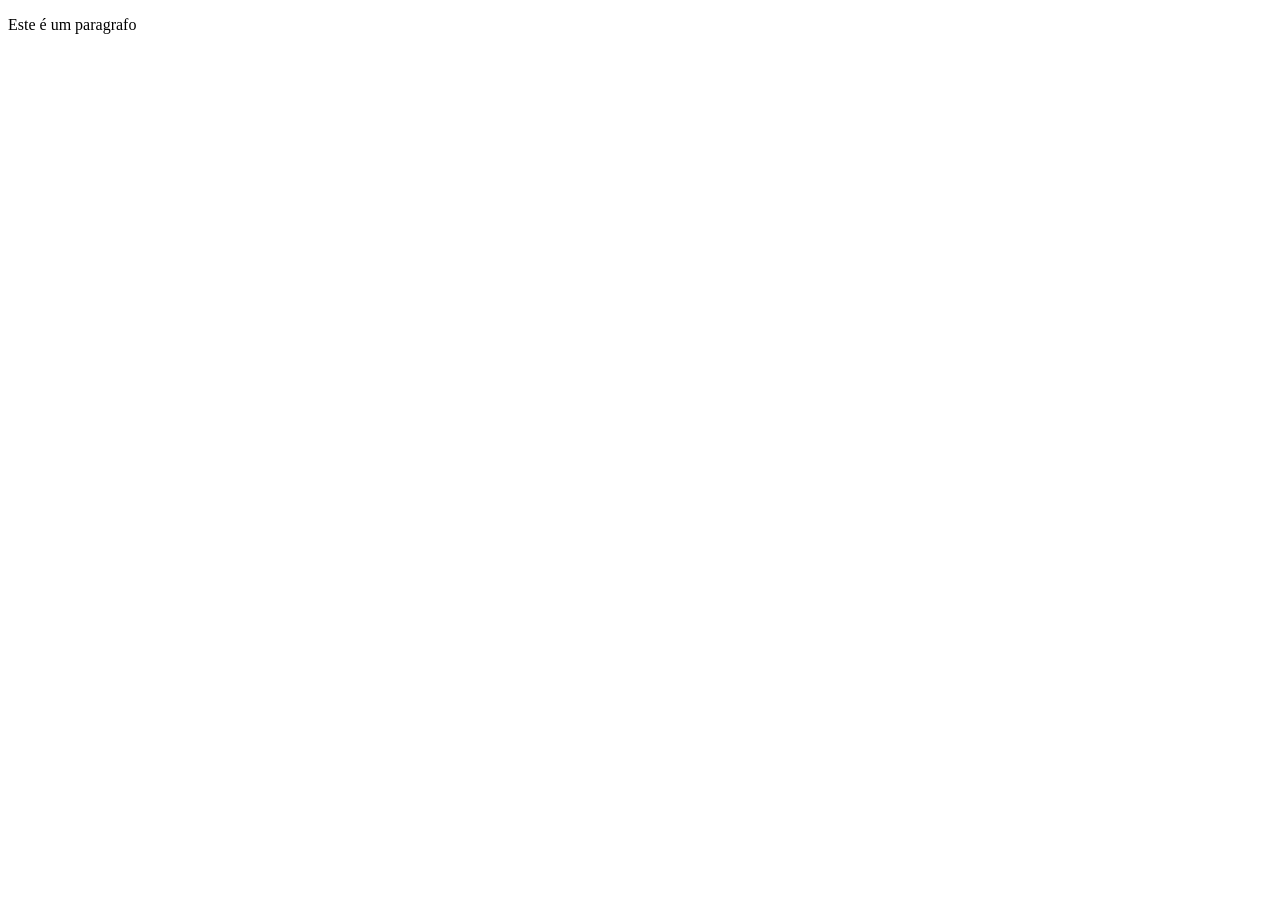
==== index.html @ 2a47fc7f "criação projeto" ====
<!DOCTYPE html>
<html lang="en">
<head>
    <meta charset="UTF-8">
    <meta name="viewport" content="width=>, initial-scale=1.0">
    <title>Document</title>
</head>
<body>
    
    <p>Este é um paragrafo</p>
</body>
</html>
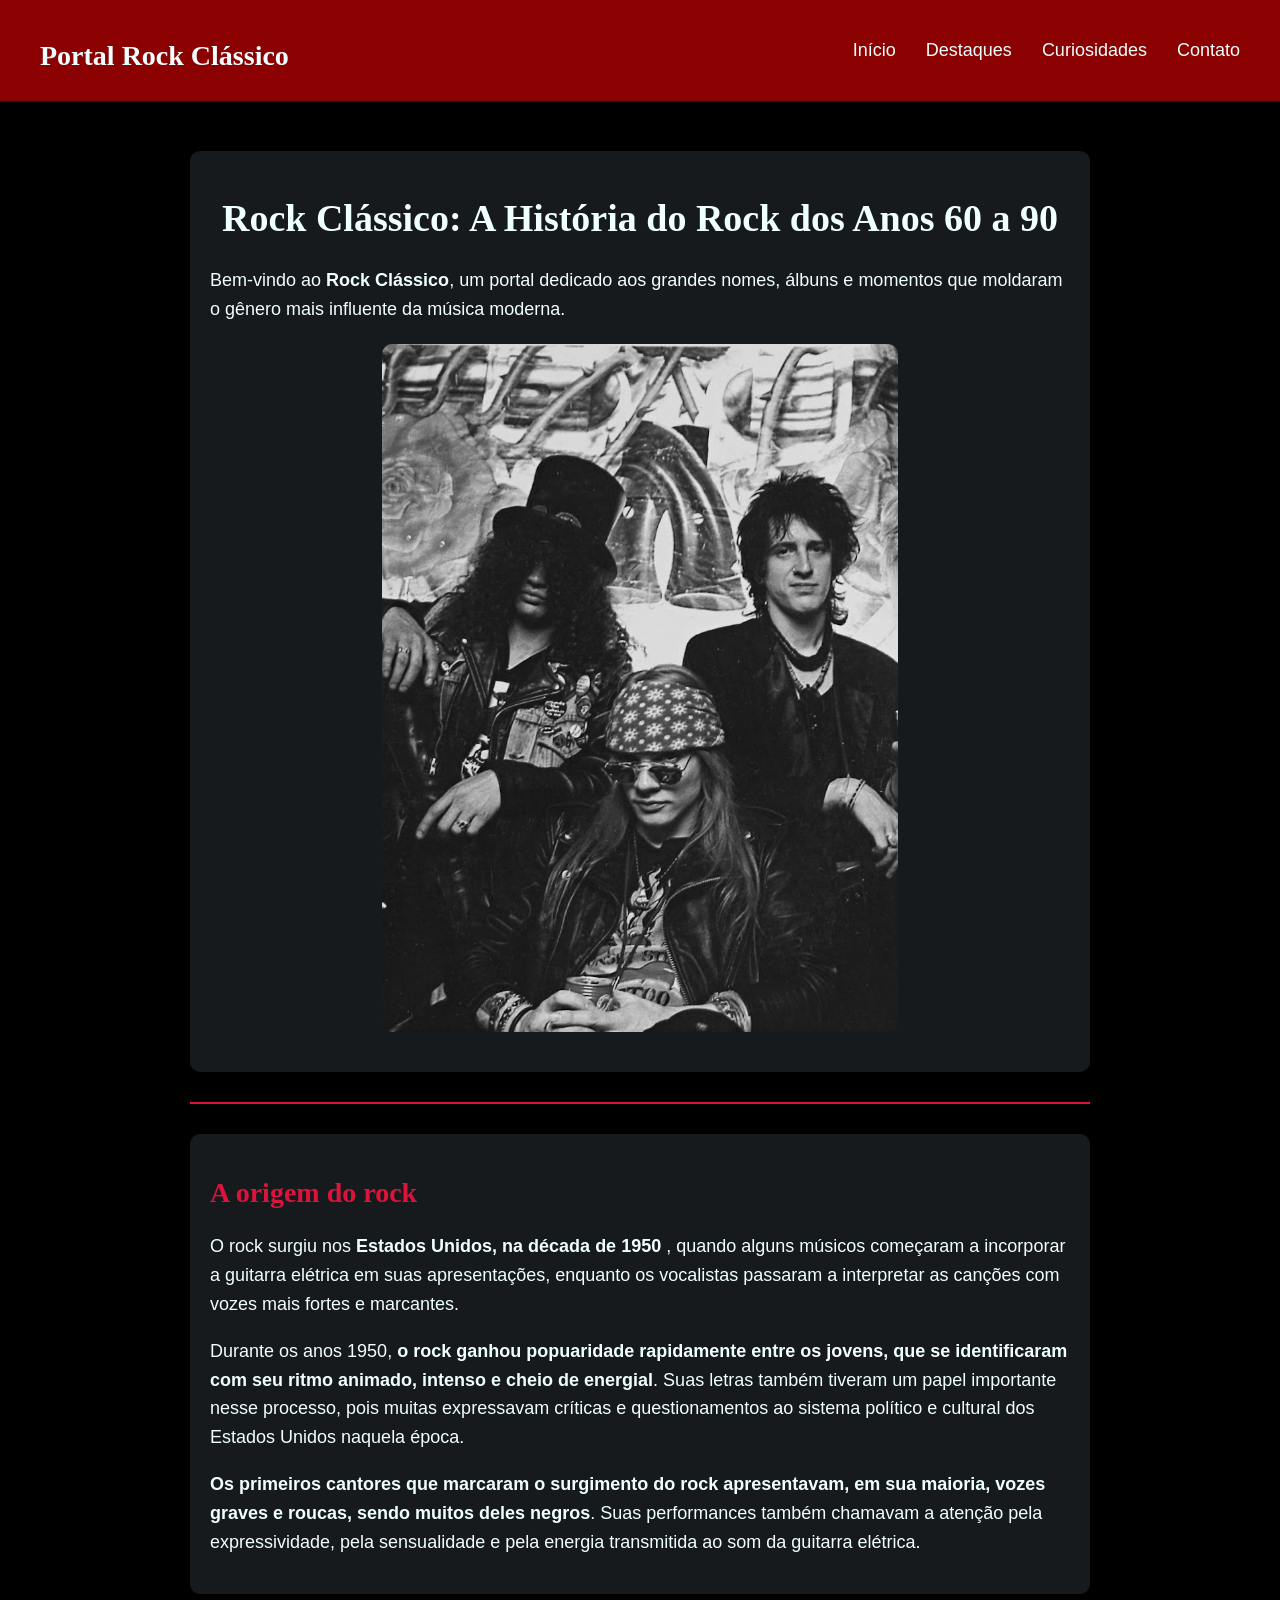
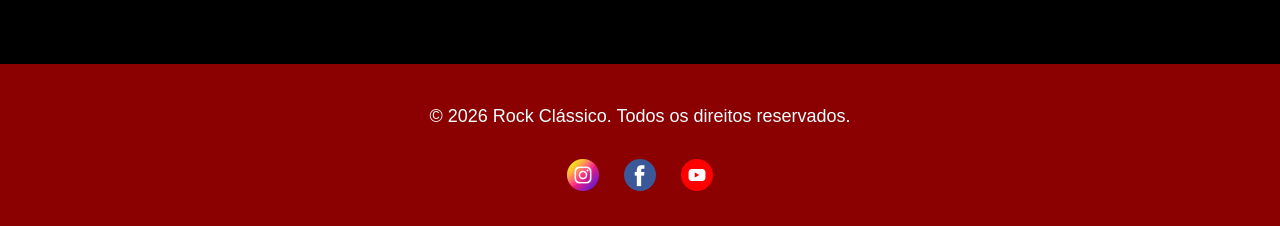
==== commit 1dff4612: "implementação do restante do site" ====
--- a/index.html
+++ b/index.html
@@ -1,12 +1,62 @@
 <!DOCTYPE html>
-<html lang="en">
+<html lang="pt-BR">
+
 <head>
     <meta charset="UTF-8">
-    <meta name="viewport" content="width=>, initial-scale=1.0">
-    <title>Document</title>
+    <meta name="viewport" content="width=device-width, initial-scale=1.0">
+    <title>Rock Clássico | Inicio </title>
+    <link rel="icon" href="imagens/icones/guitarra-eletrica.png" type="image/png">
+    <link rel="stylesheet" href="style.css">
 </head>
+
 <body>
-    
-    <p>Este é um paragrafo</p>
+    <header>
+            <h1>Portal Rock Clássico</h1>
+        <nav>
+            <a href="index.html">Início</a>
+            <a href="destaques.html">Destaques</a>
+            <a href="curiosidades.html">Curiosidades</a>
+            <a href="contato.html">Contato</a>
+        </nav>
+    </header>
+
+    <main>
+        <div>
+            <h1>Rock Clássico: A História do Rock dos Anos 60 a 90</h1>
+            <p>Bem-vindo ao <strong>Rock Clássico</strong>, um portal dedicado aos grandes nomes, álbuns e momentos que
+                moldaram o gênero mais influente da música moderna.</p>
+            <img src="imagens/conteudo/gunsnroses.jpg" alt="Guns 'n roses">
+        </div>
+
+        <hr>
+
+        <div>
+            <h2>A origem do rock</h2>
+            <p>O rock surgiu nos <strong>Estados Unidos, na década de 1950</strong> , quando alguns músicos começaram a
+                incorporar a guitarra elétrica em suas apresentações, enquanto os vocalistas passaram a interpretar as
+                canções com vozes mais fortes e marcantes.</p>
+
+            <p>Durante os anos 1950, <strong>o rock ganhou popuaridade rapidamente entre os jovens, que se identificaram
+                    com seu ritmo animado, intenso e cheio de energial</strong>. Suas letras também tiveram um papel
+                importante nesse processo, pois muitas expressavam críticas e questionamentos ao sistema político e
+                cultural dos Estados Unidos naquela época.</p>
+
+            <p><strong>Os primeiros cantores que marcaram o surgimento do rock apresentavam, em sua maioria, vozes
+                    graves e roucas, sendo muitos deles negros</strong>. Suas performances também chamavam a atenção
+                pela expressividade, pela sensualidade e pela energia transmitida ao som da guitarra elétrica.</p>
+    </main>
+
+    <footer>
+        <p>&copy; 2026 Rock Clássico. Todos os direitos reservados.</p>
+        <div>
+            <a href="https://www.instagram.com" target="_blank"><img src="imagens/icones/instagram.png" alt="Instagram"
+                    width="32"></a>
+            <a href="https://www.facebook.com" target="_blank"><img src="imagens/icones/facebook.png" alt="Facebook"
+                    width="32"></a>
+            <a href="https://www.youtube.com" target="_blank"><img src="imagens/icones/youtube.png" alt="YouTube"
+                    width="32"></a>
+        </div>
+    </footer>
 </body>
+
 </html>
--- a/style.css
+++ b/style.css
@@ -0,0 +1,157 @@
+body {
+    background-color: black;
+    color: azure;
+    font-family: 'Lucida Sans', Verdana, sans-serif;
+    font-size: 18px;
+    margin: 0;
+}
+
+header {
+    background-color: darkred;
+    padding: 40px;
+}
+
+header h1 {
+    float: left;
+    font-size: 28px;
+    margin: 0;
+}
+
+nav {
+    text-align: right;
+     
+}
+
+nav a {
+    color: azure;
+    font-size: 18px;
+    margin-left: 25px;
+    text-decoration: none;
+}
+
+nav a:hover {
+    color: gainsboro;
+}
+
+main {
+    width: 80%;
+    max-width: 900px;
+    margin: 30px auto;
+    padding: 20px;
+}
+
+div {
+    background-color: rgb(22, 26, 29);
+    padding: 20px;
+    margin-bottom: 20px;
+    border-radius: 10px;
+}
+
+h1, h2, h3 {
+    font-family: Georgia, serif;
+}
+
+h1 {
+    font-size: 30px;
+    text-align: center;
+}
+
+h1 {
+    font-size: 38px;
+    text-align: center;
+}
+
+h2 {
+    font-size: 28px;
+    color: crimson;
+}
+
+h3 {
+    font-size: 22px;
+}
+
+p {
+    line-height: 1.6;
+}
+
+a {
+    color: tomato;
+}
+
+hr {
+    border: none;
+    height: 2px;
+    background-color:crimson;
+    margin: 30px 0;
+}
+
+img {
+    display: block;
+    margin: 20px auto;
+    width: 60%;
+    border-radius: 10px;
+}
+
+table {
+    width: 100%;
+    border-collapse: collapse;
+}
+
+th {
+    background-color: darkred;
+    padding: 12px;
+}
+
+td {
+    border: 1px solid gray;
+    padding: 10px;
+    text-align: center;
+}
+
+ul, ol {
+    line-height: 1.8;
+}
+
+label {
+    font-weight: bold;
+}
+
+input, textarea {
+    width: 90%;
+    padding: 10px;
+    border-radius: 8px;
+    border: 2px;
+    font-size: 16px; 
+}
+
+textarea {
+    height: 120px;
+}
+
+button {
+    background-color: crimson;
+    color: black;
+    padding: 12px;
+    border-radius: 8px;
+    font-size: 18px;
+}
+
+footer {
+    background-color: darkred;
+    color: azure;
+    text-align: center;
+    padding: 20px;
+}
+
+footer img {
+    width: 32px;
+    height: 32px;
+    margin: 10px;
+    display: inline;
+}
+
+footer div {
+    background-color: transparent;
+    padding: 0;
+    margin: 0;
+}
